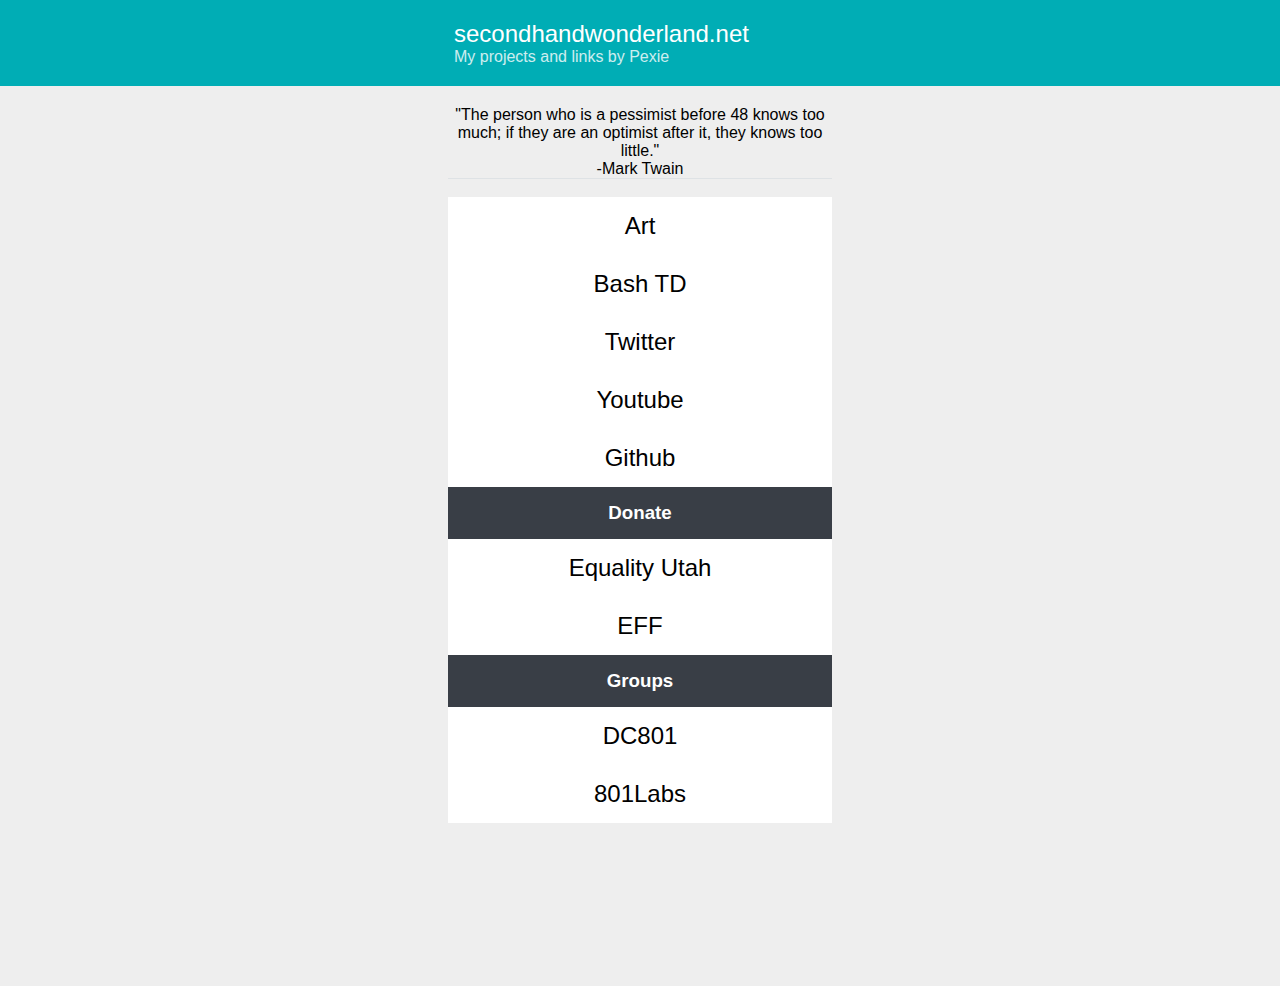
==== index.html @ 07f44f1f "Fix miss spelling" ====
<html>
  <head>
      <title>Wonderland</title>
      <link rel="stylesheet" href="css/style.css"
  </head>
  <body>
    <div class="header">
      <div class="row">
        <span class="title">secondhandwonderland.net</span></br>
        <span class="subtitle">My projects and links by <a href="">Pexie</a></span>
      </div>
    </div>
    <div class="wrapper">
      <div class="quote">
        <p>"The person who is a pessimist before 48 knows too much; if they are an optimist after it, they knows too little."</p>
        <p>-Mark Twain</p>
        <hr>
        </br>
      </div>    
      <div class="menu">
        <ul>
          <li class="art"><a href="https://www.artstation.com/mavrik12">Art</a></li>
          <li class="game"><a href="https://github.com/Pexie801/BASHTD">Bash TD</a></li>
          <li class="twitter"><a href="https://twitter.com/_pexie">Twitter</a.</li>
          <li class="youtube"><a href="https://www.youtube.com/channel/UCH4gVUB_BTlGChQHiC0J3-w">Youtube</a></li>
          <li class="github"><a href="https://github.com/pexie801">Github</a></li>
        </ul>
      </div>
    <h3>Donate</h3>
      <div class="menu">
        <ul>
          <li> <a href="https://www.equalityutah.org/take-action#donate">Equality Utah</a></li>
          <li><a href="https://supporters.eff.org/donate/30for30--D">EFF</a></li>
        </ul>
      </div>
      <h3>Groups</h3>
      <div class="menu">
        <ul>
          <li> <a href="https://twitter.com/dc801?lang=en">DC801</a></li>
          <li><a href="https://www.801labs.org/">801Labs</a></li>
        </ul>
      </div>
    </div>    
  </body>
</html>
---- css/style.css ----
*{
  margin: 0;
  padding: 0;
  font-family: sans-serif;

}
:root{
  --color1: #00adb5;
}
.header{
  padding: 20px;
  margin: 0;
  text-align: left;
  background-color: var(--color1);
  color: white;
  font-size: 18pt;
}
hr {
  box-sizing: content-box;
  display: block;
  border: none;
  width: 100%;
  height: 1px;
  margin: 0 auto;
  margin-top: -1px;
  border-bottom: 1px solid #dee2e5;
}
.title{
  font-size: 18pt;
  margin: 0 0 0 35%;
}
.subtitle{
  margin: 0 0 0 35%;
  font-size: 12pt;
  opacity: .8;
}
.subtitle a {
  text-decoration: none;
  color: white;
}
body{
  background-color:#eeeeee;
}
.wrapper{
  position: absolute;
  margin: 0 0 0 35%;
  width: 30%;
  height: 100%;
  display: block;
}
.quote{
  text-align: center;
  list-style: inside;
  margin:0;
  padding-top: 20px;
  color: black;
}
h3{
  padding: 15px;
  text-align: center;
  background-color: #393e46;
  color: white;
}
.menu ul li{
  display: block;
}
.menu ul li a{
  padding: 15px;
  text-align: center;
  font-size: 18pt;
  display: block;
  color: black;
  background: none;
  text-decoration: none;
  background-color: white;
}
.menu ul li a:hover{
  background-color:#00adb5
}
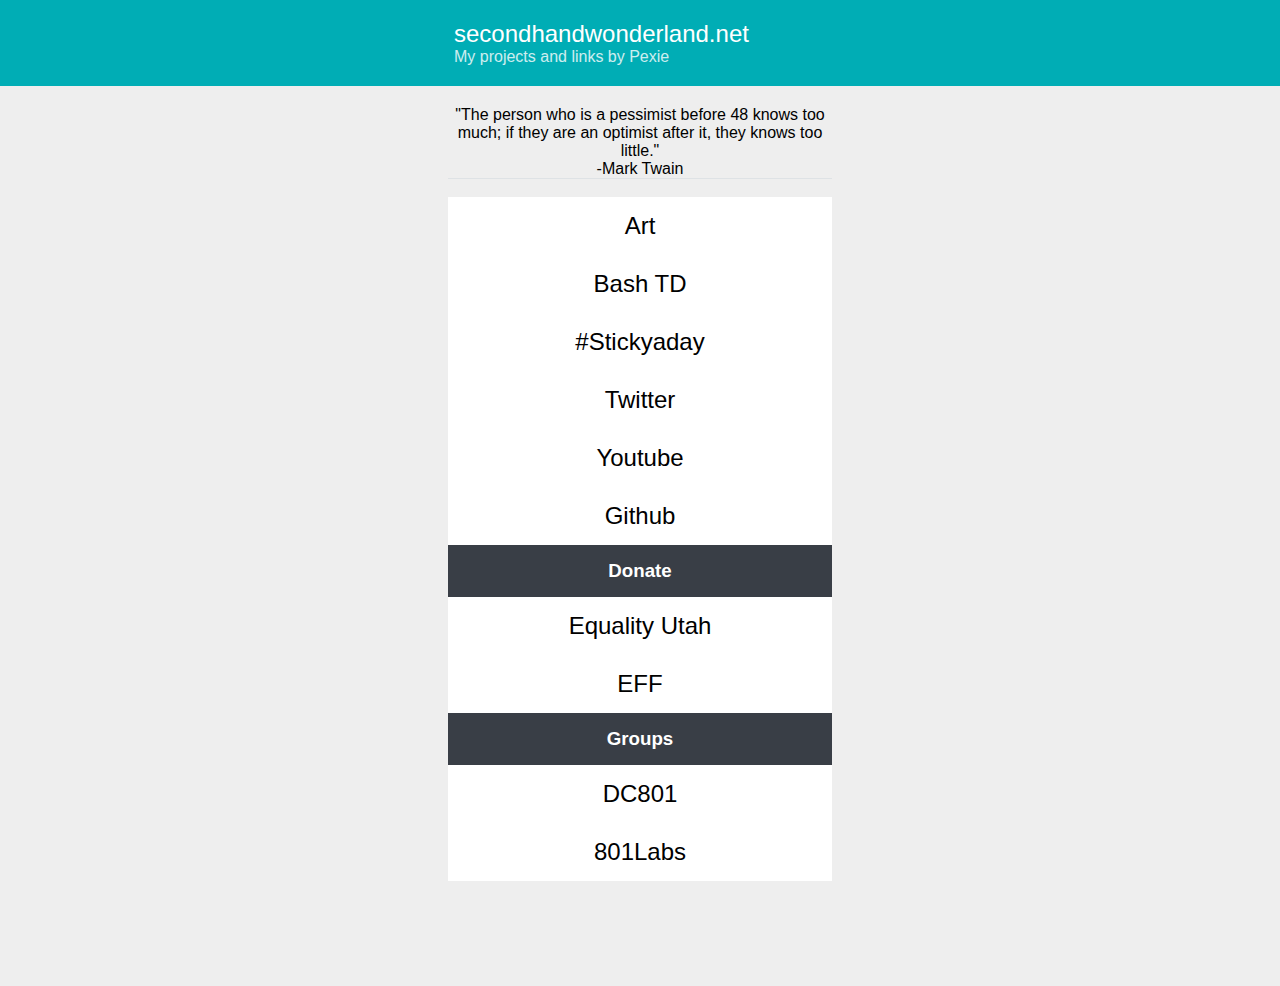
==== commit c169f394: "Added stickey" ====
--- a/index.html
+++ b/index.html
@@ -18,9 +18,10 @@
         </br>
       </div>    
       <div class="menu">
-        <ul>
+        <ul>          
           <li class="art"><a href="https://www.artstation.com/mavrik12">Art</a></li>
           <li class="game"><a href="https://github.com/Pexie801/BASHTD">Bash TD</a></li>
+          <li class="sticky"><a href="stickyaday.html">#Stickyaday</a></li>
           <li class="twitter"><a href="https://twitter.com/_pexie">Twitter</a.</li>
           <li class="youtube"><a href="https://www.youtube.com/channel/UCH4gVUB_BTlGChQHiC0J3-w">Youtube</a></li>
           <li class="github"><a href="https://github.com/pexie801">Github</a></li>
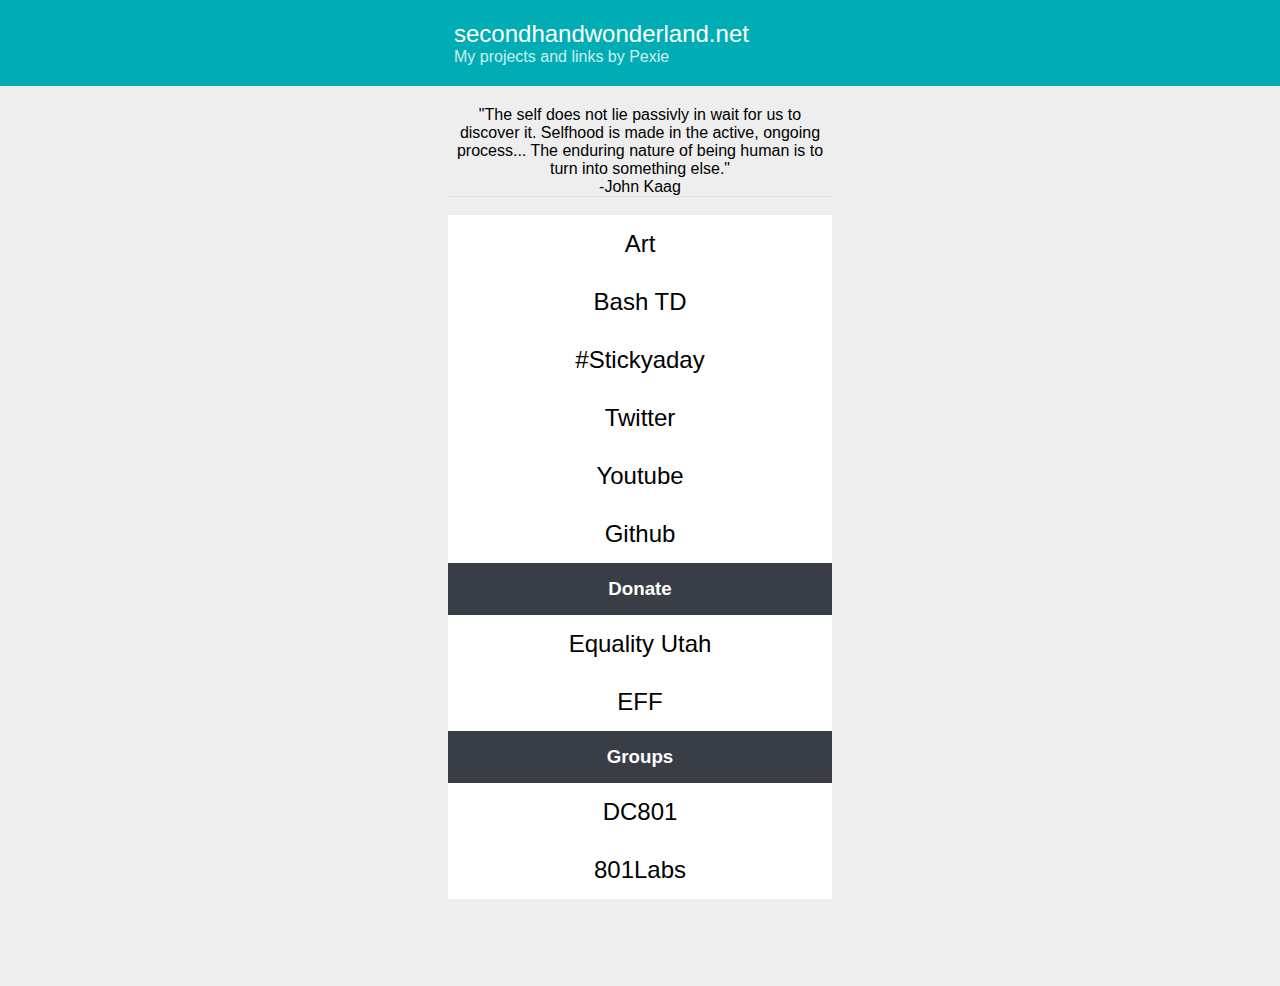
==== commit 3366f512: "Update index.html" ====
--- a/index.html
+++ b/index.html
@@ -12,8 +12,8 @@
     </div>
     <div class="wrapper">
       <div class="quote">
-        <p>"The person who is a pessimist before 48 knows too much; if they are an optimist after it, they knows too little."</p>
-        <p>-Mark Twain</p>
+        <p>"The self does not lie passivly in wait for us to discover it. Selfhood is made in the active, ongoing process... The enduring nature of being human is to turn into something else."</p>
+        <p>-John Kaag</p>
         <hr>
         </br>
       </div>    
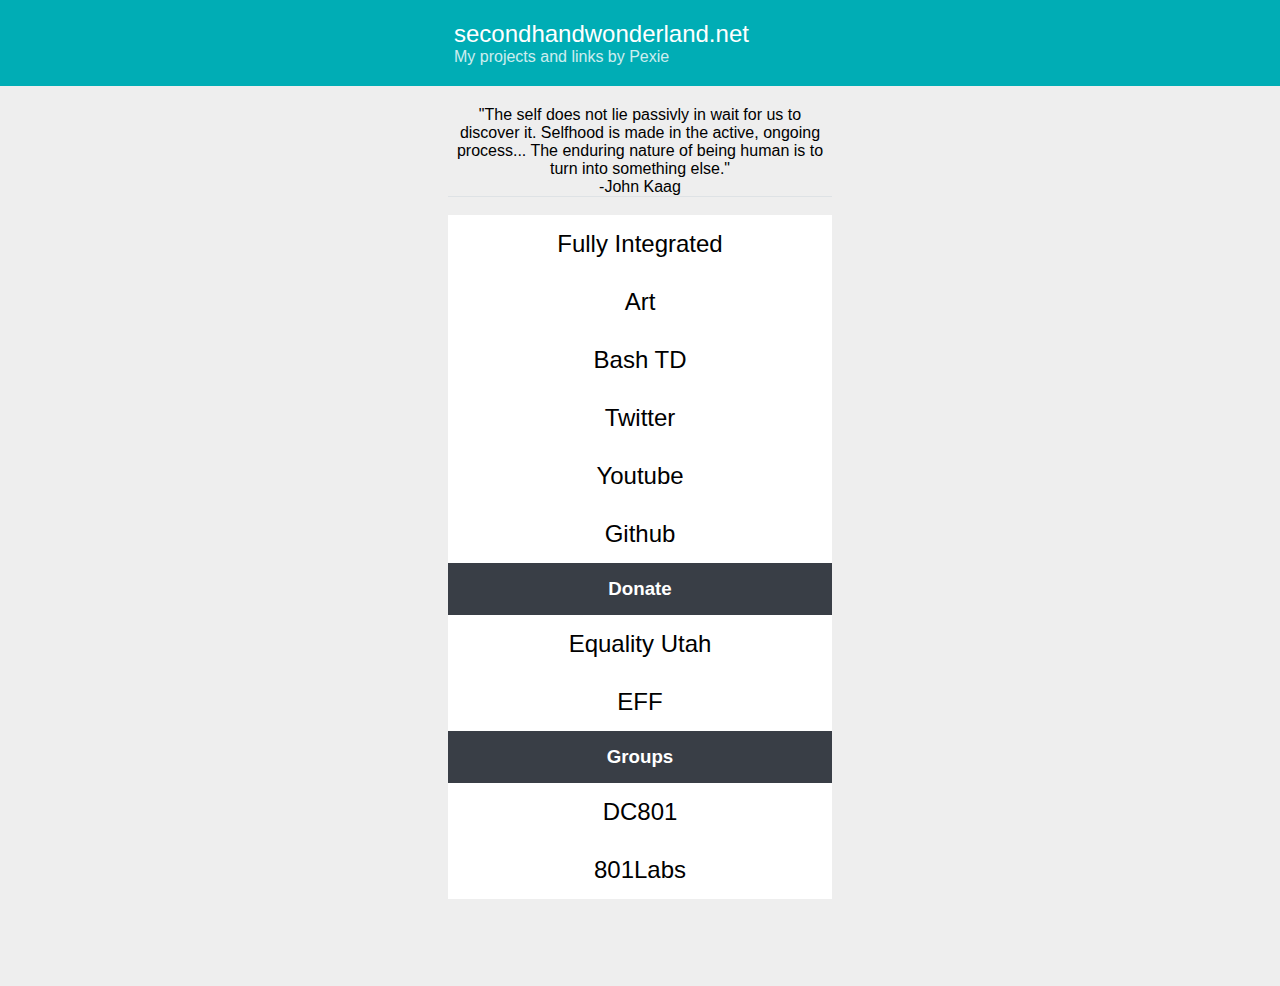
==== commit 87dd8e2f: "Added Full Int" ====
--- a/index.html
+++ b/index.html
@@ -18,10 +18,10 @@
         </br>
       </div>    
       <div class="menu">
-        <ul>          
+        <ul>
+          <li class="sticky"><a href="fullint.html">Fully Integrated</a></li>          
           <li class="art"><a href="https://www.artstation.com/mavrik12">Art</a></li>
           <li class="game"><a href="https://github.com/Pexie801/BASHTD">Bash TD</a></li>
-          <li class="sticky"><a href="stickyaday.html">#Stickyaday</a></li>
           <li class="twitter"><a href="https://twitter.com/_pexie">Twitter</a.</li>
           <li class="youtube"><a href="https://www.youtube.com/channel/UCH4gVUB_BTlGChQHiC0J3-w">Youtube</a></li>
           <li class="github"><a href="https://github.com/pexie801">Github</a></li>
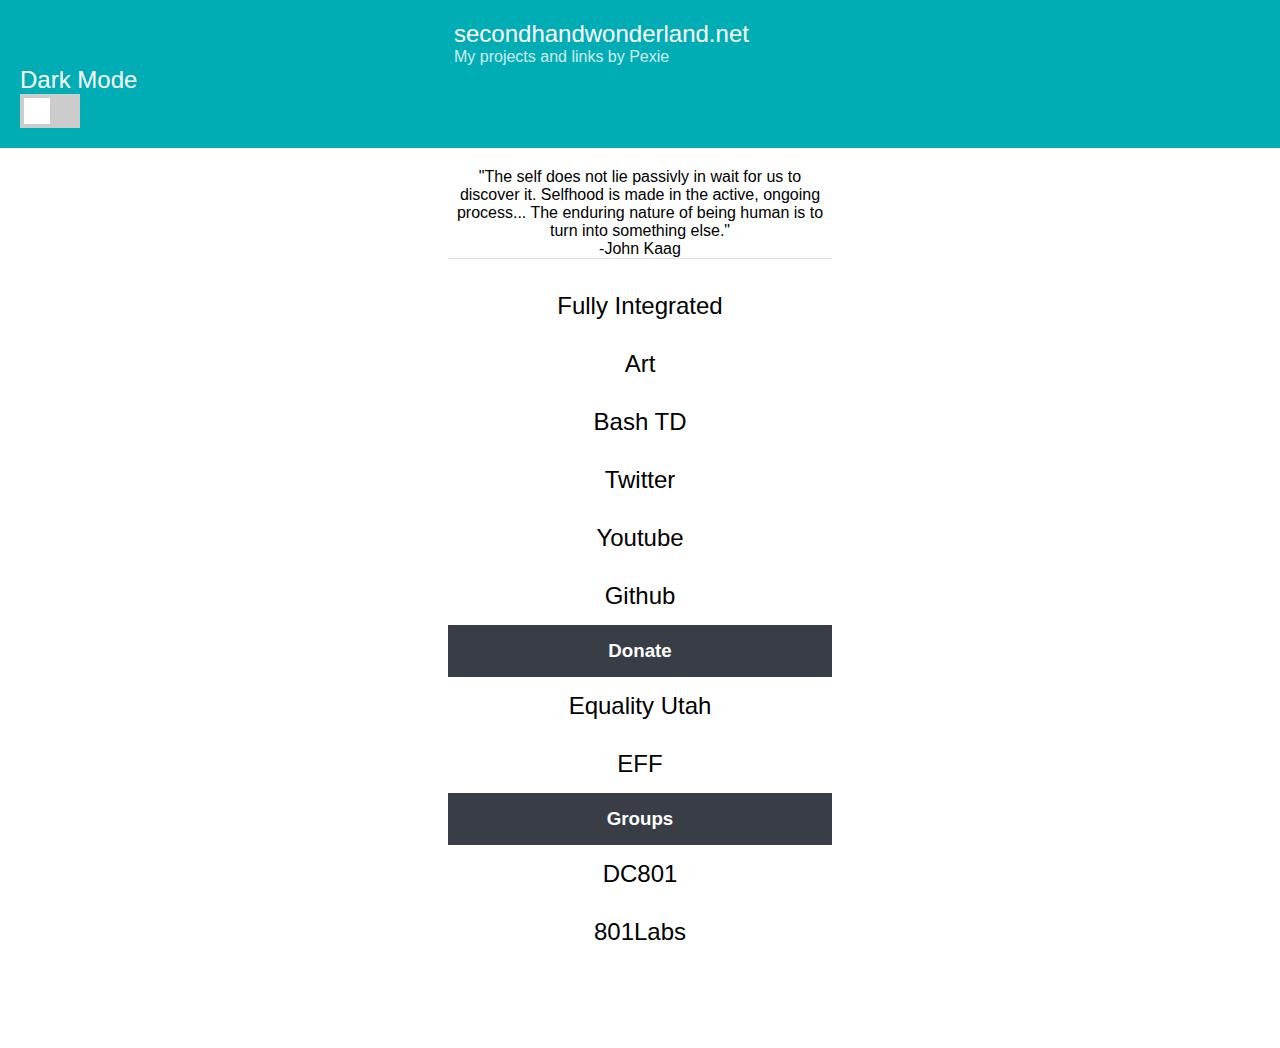
==== commit 8fb085dd: "dark mode added" ====
--- a/index.html
+++ b/index.html
@@ -1,13 +1,21 @@
 <html>
   <head>
       <title>Wonderland</title>
-      <link rel="stylesheet" href="css/style.css"
+      <link rel="stylesheet" href="css/style.css">
+      <link rel="stylesheet" href="css/switch.css">
   </head>
   <body>
     <div class="header">
       <div class="row">
         <span class="title">secondhandwonderland.net</span></br>
         <span class="subtitle">My projects and links by <a href="">Pexie</a></span>
+        <div class="column">
+          <p>Dark Mode</p>
+          <label class="switch">
+            <input type="checkbox" onclick="darkmode()">
+            <span class="slider"></span>
+          </label>
+        </div>
       </div>
     </div>
     <div class="wrapper">
@@ -42,5 +50,12 @@
         </ul>
       </div>
     </div>    
-  </body>
+    
+    <script>
+      function darkmode() {
+        document.documentElement.classList.toggle('dark-mode');
+      }
+    </script>
+  
+</body>
 </html>
--- a/css/style.css
+++ b/css/style.css
@@ -5,14 +5,23 @@
 
 }
 :root{
-  --color1: #00adb5;
+  --primary: #00adb5;
+  --secondary: white;
+  --primary-text: black;
+  --secondary-text: white;
+}
+.dark-mode{
+  --primary: #00ADB5;
+  --secondary: #222831;
+  --primary-text: white;
+  --secondary-text: black;
 }
 .header{
   padding: 20px;
   margin: 0;
   text-align: left;
-  background-color: var(--color1);
-  color: white;
+  background-color: var(--primary);
+  color:var(--secondary-text);
   font-size: 18pt;
 }
 hr {
@@ -36,10 +45,10 @@
 }
 .subtitle a {
   text-decoration: none;
-  color: white;
+  color: var(--secondary-text);
 }
 body{
-  background-color:#eeeeee;
+  background-color:var(--secondary);
 }
 .wrapper{
   position: absolute;
@@ -53,13 +62,13 @@
   list-style: inside;
   margin:0;
   padding-top: 20px;
-  color: black;
+  color: var(--primary-text);
 }
 h3{
   padding: 15px;
   text-align: center;
   background-color: #393e46;
-  color: white;
+  color: var(--secondary-text);
 }
 .menu ul li{
   display: block;
@@ -69,11 +78,12 @@
   text-align: center;
   font-size: 18pt;
   display: block;
-  color: black;
+  color: var(--primary-text);
   background: none;
   text-decoration: none;
-  background-color: white;
+  background-color: var(--secondary);
 }
 .menu ul li a:hover{
-  background-color:#00adb5
+  background-color:var(--primary);
+  color:var(--secondary-text);
 }
--- a/css/switch.css
+++ b/css/switch.css
@@ -0,0 +1,53 @@
+ /* The switch - the box around the slider */
+ .switch {
+    position: relative;
+    display: inline-block;
+    width: 60px;
+    height: 34px;
+  }
+  
+  /* Hide default HTML checkbox */
+  .switch input {
+    opacity: 0;
+    width: 0;
+    height: 0;
+  }
+  
+  /* The slider */
+  .slider {
+    position: absolute;
+    cursor: pointer;
+    top: 0;
+    left: 0;
+    right: 0;
+    bottom: 0;
+    background-color: #ccc;
+    -webkit-transition: .4s;
+    transition: .4s;
+  }
+  
+  .slider:before {
+    position: absolute;
+    content: "";
+    height: 26px;
+    width: 26px;
+    left: 4px;
+    bottom: 4px;
+    background-color: white;
+    -webkit-transition: .4s;
+    transition: .4s;
+  }
+  
+  input:checked + .slider {
+    background-color: #2196F3;
+  }
+  
+  input:focus + .slider {
+    box-shadow: 0 0 1px #2196F3;
+  }
+  
+  input:checked + .slider:before {
+    -webkit-transform: translateX(26px);
+    -ms-transform: translateX(26px);
+    transform: translateX(26px);
+  }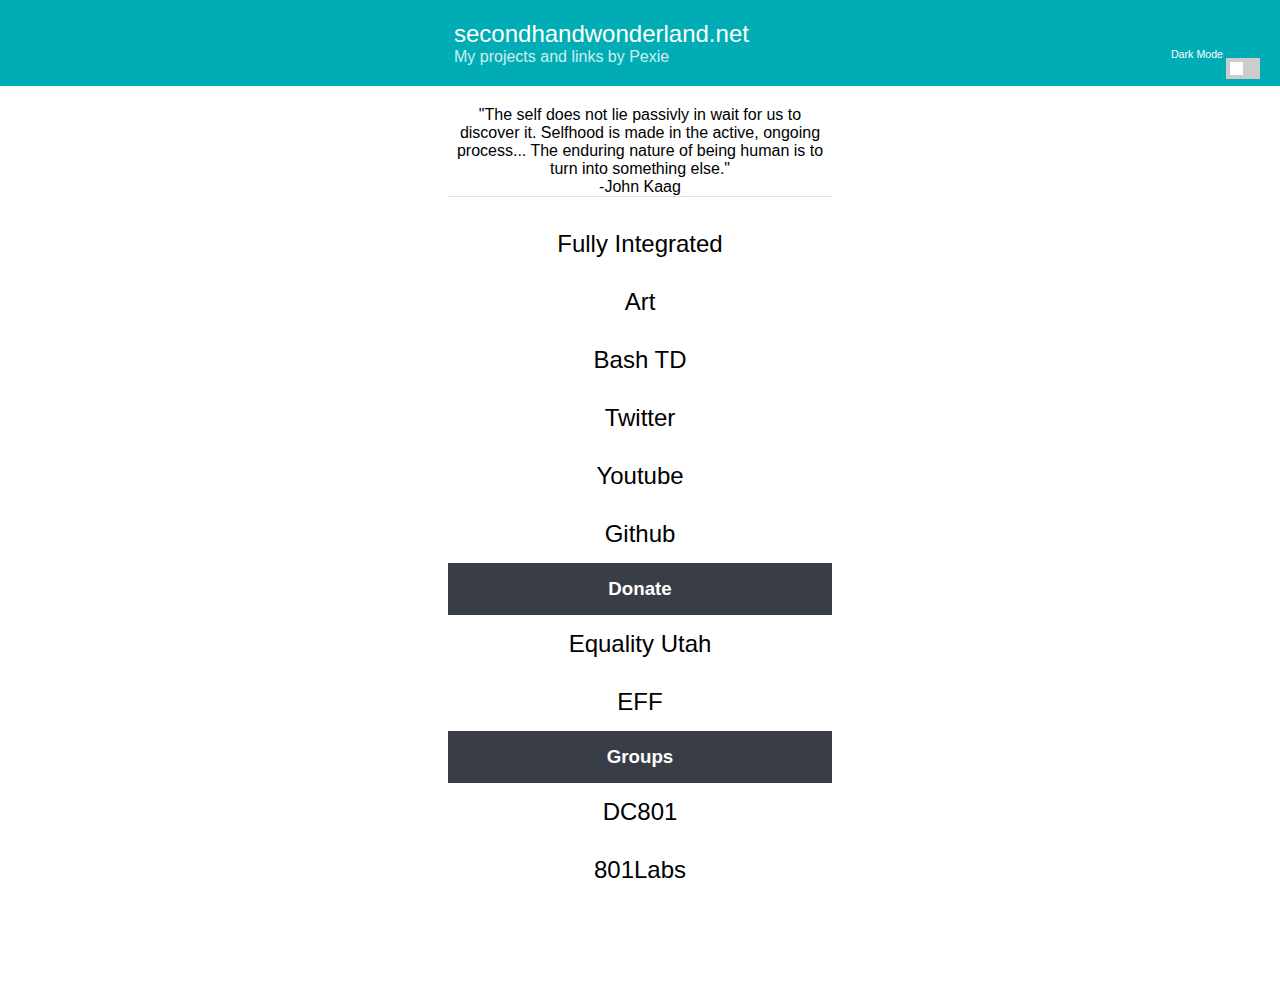
==== commit e2986d71: "Dark mode update 1" ====
--- a/index.html
+++ b/index.html
@@ -9,13 +9,14 @@
       <div class="row">
         <span class="title">secondhandwonderland.net</span></br>
         <span class="subtitle">My projects and links by <a href="">Pexie</a></span>
-        <div class="column">
-          <p>Dark Mode</p>
-          <label class="switch">
-            <input type="checkbox" onclick="darkmode()">
-            <span class="slider"></span>
-          </label>
-        </div>
+        <span class="dark-btn">
+            <p>Dark Mode
+            <label class="switch">
+            
+              <input type="checkbox" onclick="darkmode()">
+              <span class="slider"></span>
+            </label></p>
+          </span> 
       </div>
     </div>
     <div class="wrapper">
--- a/css/style.css
+++ b/css/style.css
@@ -14,7 +14,7 @@
   --primary: #00ADB5;
   --secondary: #222831;
   --primary-text: white;
-  --secondary-text: black;
+  --secondary-text: white;
 }
 .header{
   padding: 20px;
@@ -36,16 +36,18 @@
 }
 .title{
   font-size: 18pt;
-  margin: 0 0 0 35%;
 }
 .subtitle{
-  margin: 0 0 0 35%;
   font-size: 12pt;
   opacity: .8;
 }
 .subtitle a {
   text-decoration: none;
   color: var(--secondary-text);
+}
+.row {
+  margin: 0 0 0 35%;
+  display: block;
 }
 body{
   background-color:var(--secondary);
--- a/css/switch.css
+++ b/css/switch.css
@@ -1,9 +1,13 @@
  /* The switch - the box around the slider */
+ .dark-btn {
+  float: right;
+  font-size: 8pt;
+ }
  .switch {
     position: relative;
     display: inline-block;
-    width: 60px;
-    height: 34px;
+    width: 34px;
+    height: 21px;
   }
   
   /* Hide default HTML checkbox */
@@ -29,8 +33,8 @@
   .slider:before {
     position: absolute;
     content: "";
-    height: 26px;
-    width: 26px;
+    height: 13px;
+    width: 13px;
     left: 4px;
     bottom: 4px;
     background-color: white;
@@ -47,7 +51,7 @@
   }
   
   input:checked + .slider:before {
-    -webkit-transform: translateX(26px);
-    -ms-transform: translateX(26px);
-    transform: translateX(26px);
+    -webkit-transform: translateX(13px);
+    -ms-transform: translateX(13px);
+    transform: translateX(13px);
   }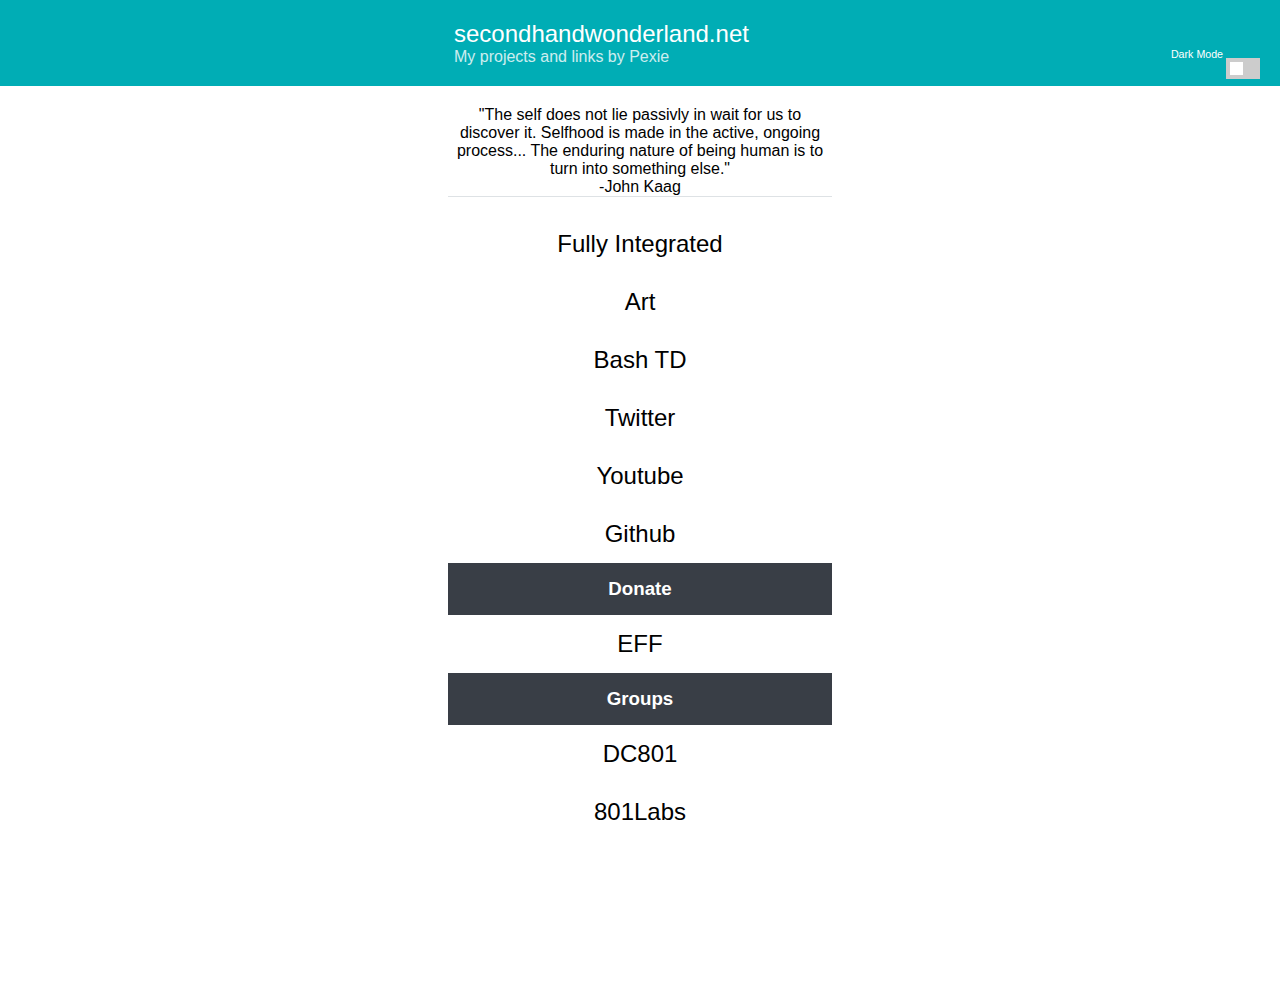
==== commit ed1d4944: "removed eq utah" ====
--- a/index.html
+++ b/index.html
@@ -38,8 +38,7 @@
       </div>
     <h3>Donate</h3>
       <div class="menu">
-        <ul>
-          <li> <a href="https://www.equalityutah.org/take-action#donate">Equality Utah</a></li>
+        <ul>          
           <li><a href="https://supporters.eff.org/donate/30for30--D">EFF</a></li>
         </ul>
       </div>
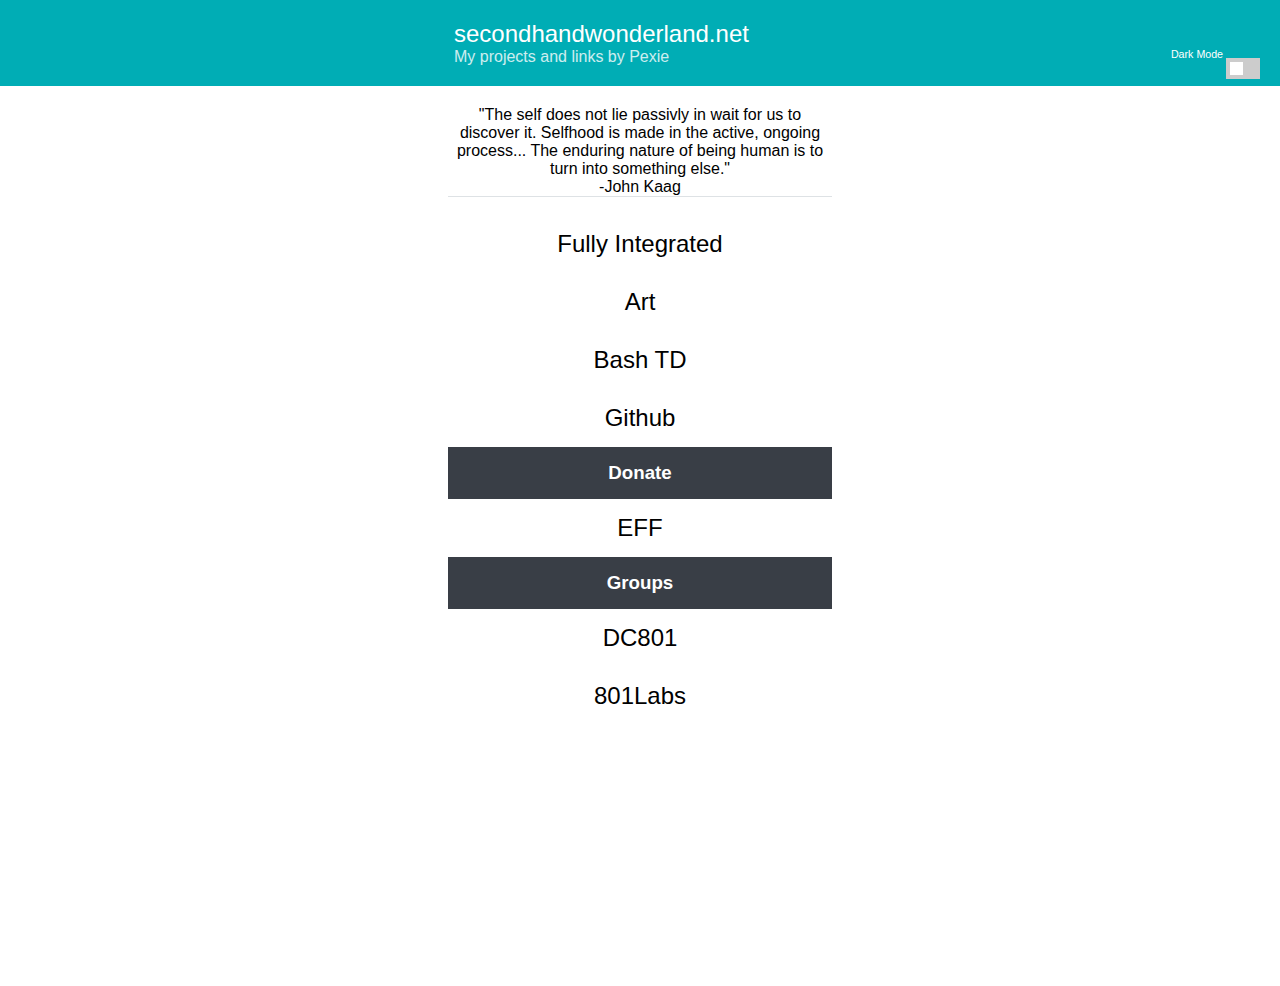
==== commit b2d7df49: "removed twitter" ====
--- a/index.html
+++ b/index.html
@@ -31,8 +31,6 @@
           <li class="sticky"><a href="fullint.html">Fully Integrated</a></li>          
           <li class="art"><a href="https://www.artstation.com/mavrik12">Art</a></li>
           <li class="game"><a href="https://github.com/Pexie801/BASHTD">Bash TD</a></li>
-          <li class="twitter"><a href="https://twitter.com/_pexie">Twitter</a.</li>
-          <li class="youtube"><a href="https://www.youtube.com/channel/UCH4gVUB_BTlGChQHiC0J3-w">Youtube</a></li>
           <li class="github"><a href="https://github.com/pexie801">Github</a></li>
         </ul>
       </div>
